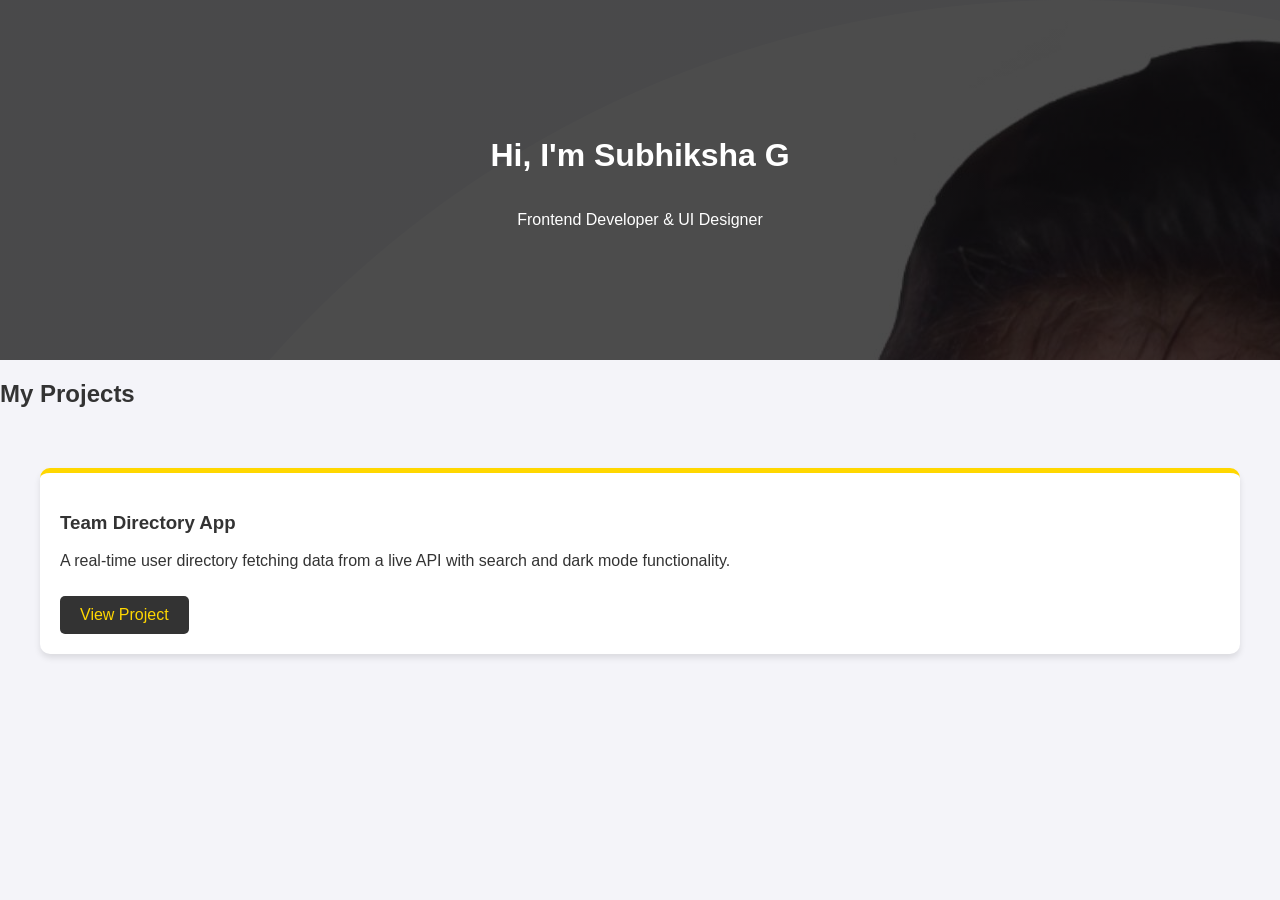
==== home.html @ 8ecd18ed "Created home.html & home-styles.css file." ====
<!DOCTYPE html>
<html lang="en">
<head>
    <meta charset="UTF-8">
    <meta name="viewport" content="width=device-width, initial-scale=1.0">
    <title>Subhiksha | Portfolio</title>
    <link rel="stylesheet" href="/home-styles.css">
</head>
<body>
    <header class="hero">
        <h1> Hi, I'm Subhiksha G</h1>
        <p>Frontend Developer & UI Designer</p>
    </header>
    <section class="project-section">
        <h2>My Projects</h2>
        <div class="project-grid">
            <div class="project-card">
                <h3>Team Directory App</h3>
                <p>A real-time user directory fetching data from a live API with search and dark mode functionality.</p>
                <a href="/index.html" class="view-btn">View Project</a>
            </div>
        </div>
    </section>
</body>
</html>
---- home-styles.css ----
body {
    font-family: 'Segoe UI', sans-serif;
    background-color: #f4f4f9;
    margin: 0;
    color: #333;
}

.hero {
    background: linear-gradient(rgba(0,0,0,0.7), rgba(0,0,0,0.7)), url(/Circle.jpg);
    height: 40vh;
    display: flex;
    flex-direction: column;
    justify-content: center;
    align-items: center;
    color: white;
    text-align: center;
}

.project-grid {
    display: grid;
    grid-template-columns: repeat(auto-fit, minmax(300px, 1fr));
    gap: 20px;
    padding: 40px;
}

.project-card {
    background: white;
    padding: 20px;
    border-radius: 10px;
    border-top: 5px solid gold;
    box-shadow: 0 4px 6px rgba(0,0,0,0.1);
}

.view-btn {
    display: inline-block;
    padding: 10px 20px;
    background: #333;
    color: gold;
    text-decoration: none;
    border-radius: 5px;
    margin-top: 10px;
}
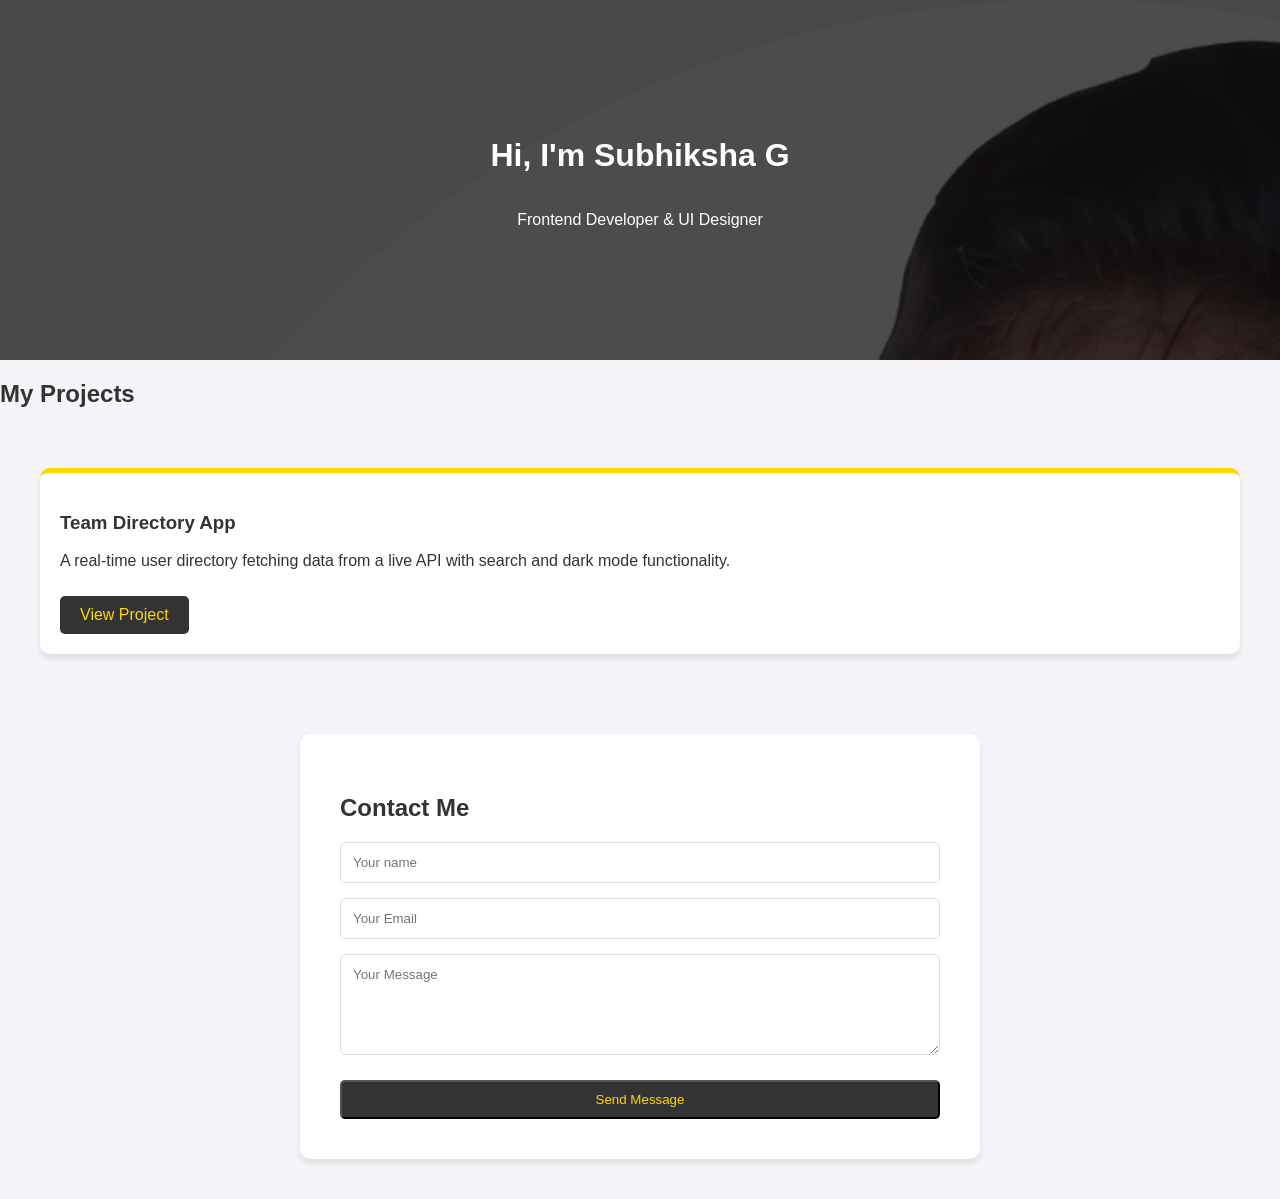
==== commit 0c56fee8: "Added contact form in home.html file, styles for it & created home-script.js file to handle contact " ====
--- a/home.html
+++ b/home.html
@@ -21,5 +21,18 @@
             </div>
         </div>
     </section>
+    <section id="contact">
+        <h2>Contact Me</h2>
+        <form id="contact-form" onsubmit="handleContact(event)">
+            <input type="text" id="name" placeholder="Your name" required>
+            <input type="email" id="email" placeholder="Your Email" required>
+            <textarea id="message" placeholder="Your Message" rows="5" required></textarea>
+            <button type="submit" class="view-btn">Send Message</button>
+        </form>
+        <div id="form-feedback" style="display: none; margin-top: 20px; color: green; font-weight: bold;">
+            Thanks for reaching out! I'll get back to you soon. 
+        </div>
+    </section>
 </body>
+<script src="/home-script.js"></script>
 </html>
--- a/home-styles.css
+++ b/home-styles.css
@@ -39,4 +39,26 @@
     text-decoration: none;
     border-radius: 5px;
     margin-top: 10px;
+}
+
+#contact {
+    padding: 40px;
+    background-color: #fff;
+    max-width: 600px;
+    margin: 40px auto;
+    border-radius: 10px;
+    box-shadow: 0 4px 6px rgba(0,0,0,0.1);
+}
+
+#contact-form {
+    display: flex;
+    flex-direction: column;
+    gap: 15px;
+}
+
+#contact-form input, #contact-form textarea {
+    border: 1px solid #ddd;
+    padding: 12px;
+    border-radius: 5px;
+    font-family: inherit;
 }
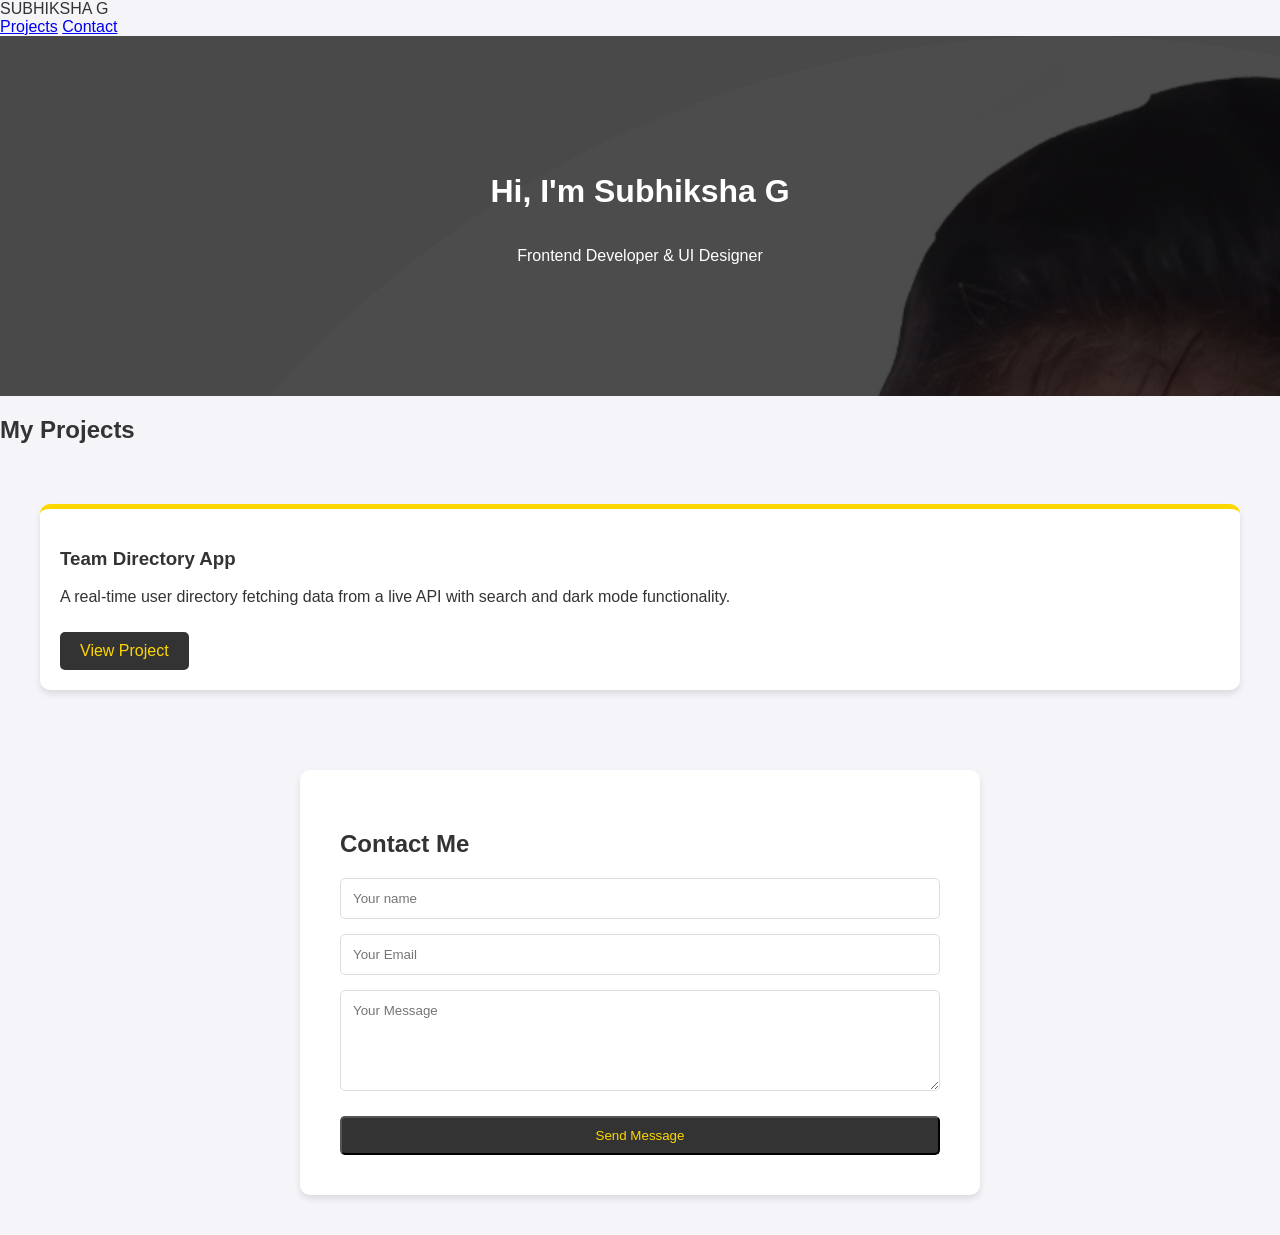
==== commit e00d8831: "Updated both nav tags in both home.html & index.html files." ====
--- a/home.html
+++ b/home.html
@@ -7,6 +7,13 @@
     <link rel="stylesheet" href="/home-styles.css">
 </head>
 <body>
+    <nav class="navBar">
+        <div class="logo">SUBHIKSHA G</div>
+        <div class="nav-links">
+            <a href="#projects">Projects</a>
+            <a href="#contact">Contact</a>
+        </div>
+    </nav>
     <header class="hero">
         <h1> Hi, I'm Subhiksha G</h1>
         <p>Frontend Developer & UI Designer</p>
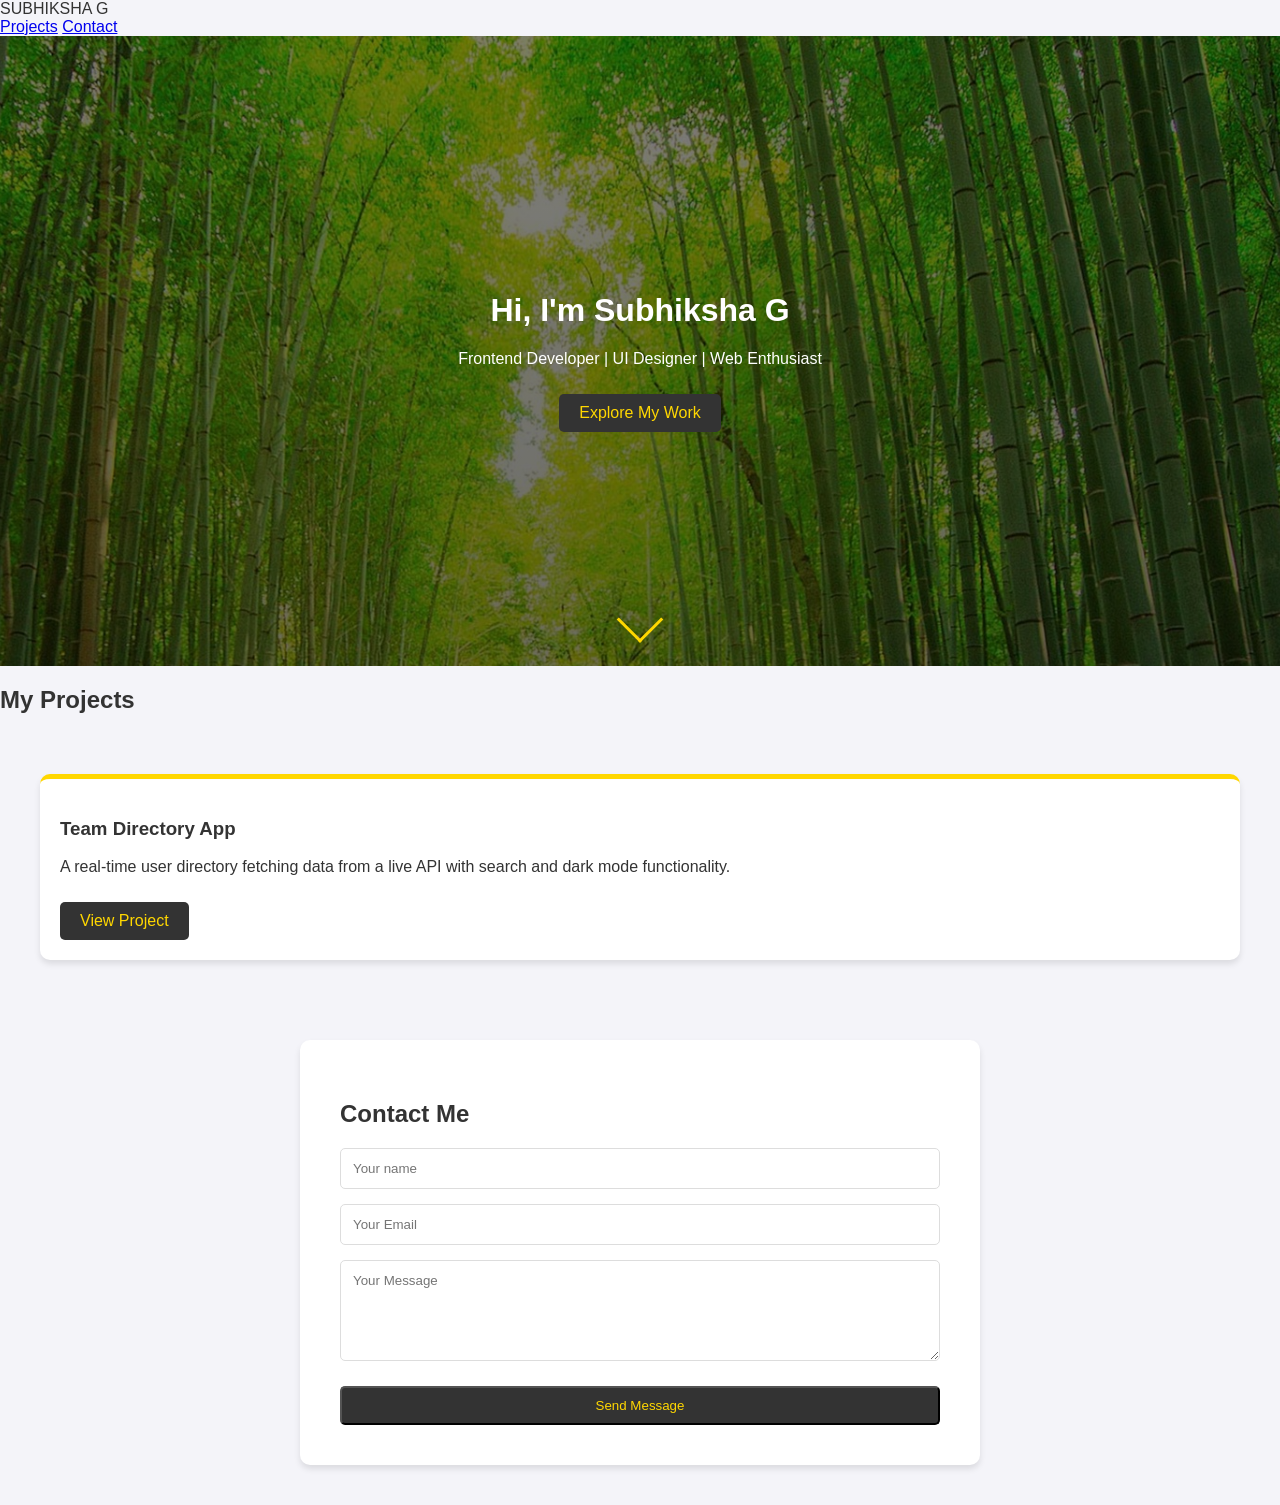
==== commit 4eb2ad47: "Added CSS animations, parallax backgrounds & user flow in hero section of the home.html file." ====
--- a/home.html
+++ b/home.html
@@ -1,45 +1,65 @@
-<!DOCTYPE html>
+<!doctype html>
 <html lang="en">
-<head>
-    <meta charset="UTF-8">
-    <meta name="viewport" content="width=device-width, initial-scale=1.0">
+  <head>
+    <meta charset="UTF-8" />
+    <meta name="viewport" content="width=device-width, initial-scale=1.0" />
     <title>Subhiksha | Portfolio</title>
-    <link rel="stylesheet" href="/home-styles.css">
-</head>
-<body>
+    <link rel="stylesheet" href="/home-styles.css" />
+    <link rel="icon" href="bg-home.jpg" type="image/x-icon" />
+  </head>
+  <body>
     <nav class="navBar">
-        <div class="logo">SUBHIKSHA G</div>
-        <div class="nav-links">
-            <a href="#projects">Projects</a>
-            <a href="#contact">Contact</a>
-        </div>
+      <div class="logo">SUBHIKSHA G</div>
+      <div class="nav-links">
+        <a href="#projects">Projects</a>
+        <a href="#contact">Contact</a>
+      </div>
     </nav>
     <header class="hero">
-        <h1> Hi, I'm Subhiksha G</h1>
-        <p>Frontend Developer & UI Designer</p>
+      <div class="hero-content">
+        <h1>Hi, I'm Subhiksha G</h1>
+        <p class="typing-text">
+          Frontend Developer | UI Designer | Web Enthusiast
+        </p>
+        <a href="#projects" class="view-btn">Explore My Work</a>
+      </div>
+      <div class="scroll-indicator">
+        <span></span>
+      </div>
     </header>
     <section class="project-section">
-        <h2>My Projects</h2>
-        <div class="project-grid">
-            <div class="project-card">
-                <h3>Team Directory App</h3>
-                <p>A real-time user directory fetching data from a live API with search and dark mode functionality.</p>
-                <a href="/index.html" class="view-btn">View Project</a>
-            </div>
+      <h2>My Projects</h2>
+      <div class="project-grid">
+        <div class="project-card">
+          <h3>Team Directory App</h3>
+          <p>
+            A real-time user directory fetching data from a live API with search
+            and dark mode functionality.
+          </p>
+          <a href="/index.html" class="view-btn">View Project</a>
         </div>
+      </div>
     </section>
     <section id="contact">
-        <h2>Contact Me</h2>
-        <form id="contact-form" onsubmit="handleContact(event)">
-            <input type="text" id="name" placeholder="Your name" required>
-            <input type="email" id="email" placeholder="Your Email" required>
-            <textarea id="message" placeholder="Your Message" rows="5" required></textarea>
-            <button type="submit" class="view-btn">Send Message</button>
-        </form>
-        <div id="form-feedback" style="display: none; margin-top: 20px; color: green; font-weight: bold;">
-            Thanks for reaching out! I'll get back to you soon. 
-        </div>
+      <h2>Contact Me</h2>
+      <form id="contact-form" onsubmit="handleContact(event)">
+        <input type="text" id="name" placeholder="Your name" required />
+        <input type="email" id="email" placeholder="Your Email" required />
+        <textarea
+          id="message"
+          placeholder="Your Message"
+          rows="5"
+          required
+        ></textarea>
+        <button type="submit" class="view-btn">Send Message</button>
+      </form>
+      <div
+        id="form-feedback"
+        style="display: none; margin-top: 20px; color: green; font-weight: bold"
+      >
+        Thanks for reaching out! I'll get back to you soon.
+      </div>
     </section>
-</body>
-<script src="/home-script.js"></script>
-</html>+  </body>
+  <script src="/home-script.js"></script>
+</html>
--- a/home-styles.css
+++ b/home-styles.css
@@ -6,14 +6,45 @@
 }
 
 .hero {
-    background: linear-gradient(rgba(0,0,0,0.7), rgba(0,0,0,0.7)), url(/Circle.jpg);
-    height: 40vh;
+    position: relative;
+    background: linear-gradient(rgba(0,0,0,0.5), rgba(0,0,0,0.6)), url(/bg-home.jpg);
+    background-size: cover;
+    background-position: center;
+    background-attachment: fixed;
+    height: 70vh;
     display: flex;
     flex-direction: column;
     justify-content: center;
     align-items: center;
     color: white;
     text-align: center;
+}
+
+.hero-content {
+animation: fadeInUp 1.5s ease-out;
+}
+
+@keyframes fadeInUp {
+    from { opacity: 0; transform: translateY(30px);}
+    to { opacity: 1; transform: translateY(0);}
+}
+
+.scroll-indicator span {
+    position: absolute;
+    bottom: 30px;
+    left: 50%;
+    width: 30px;
+    height: 30px;
+    border-left: 3px solid gold;
+    border-bottom: 3px solid gold;
+    transform: translateX(-50%) rotate(-45deg);
+    animation: bounce 2s infinite;
+}
+
+@keyframes bounce {
+    0%, 20%, 50%, 80%, 100% { transform: translateX(-50%) translateY(0) rotate(-45deg); }
+    40% { transform: translateX(-50%) translateY(-10px) rotate(-45deg); }
+    60% { transform: translateX(-50%) translateY(-5px) rotate(-45deg); }
 }
 
 .project-grid {
@@ -61,4 +92,15 @@
     padding: 12px;
     border-radius: 5px;
     font-family: inherit;
+}
+
+@media (max-width: 600px) {
+    .hero h1 {
+        font-size: 1.5rem;
+    }
+
+    .project-grid {
+        grid-template-columns: 1fr;
+        padding: 20px;
+    }
 }
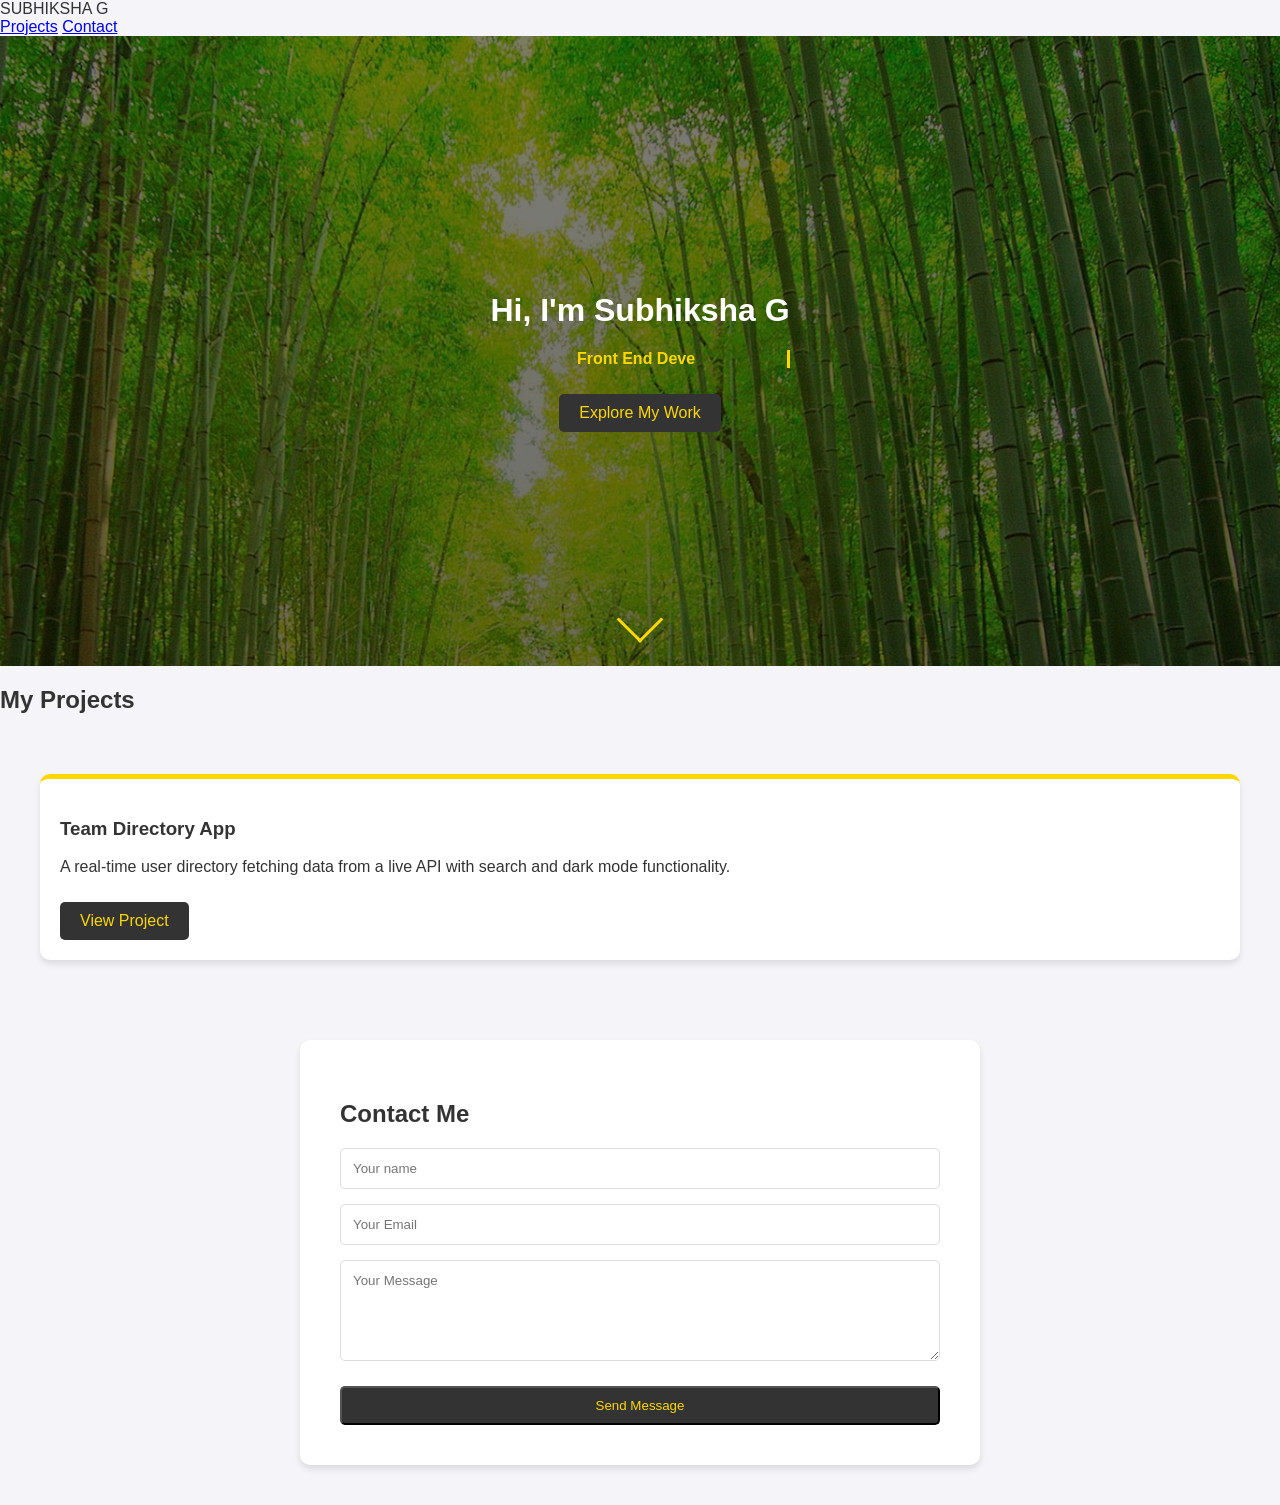
==== commit c0fe96db: "Updated js file for hero section by adding dynamic content as typing text." ====
--- a/home.html
+++ b/home.html
@@ -18,9 +18,7 @@
     <header class="hero">
       <div class="hero-content">
         <h1>Hi, I'm Subhiksha G</h1>
-        <p class="typing-text">
-          Frontend Developer | UI Designer | Web Enthusiast
-        </p>
+        <p class="typing-text" id="typewriter"></p>
         <a href="#projects" class="view-btn">Explore My Work</a>
       </div>
       <div class="scroll-indicator">
--- a/home-styles.css
+++ b/home-styles.css
@@ -45,6 +45,18 @@
     0%, 20%, 50%, 80%, 100% { transform: translateX(-50%) translateY(0) rotate(-45deg); }
     40% { transform: translateX(-50%) translateY(-10px) rotate(-45deg); }
     60% { transform: translateX(-50%) translateY(-5px) rotate(-45deg); }
+}
+
+#typewriter {
+    font-weight: bold;
+    color: gold;
+    border-right: 3px solid gold;
+    padding-right: 5px;
+    animation: blink 0.7s infinite;
+}
+
+@keyframes blink {
+    50% { border-color: transparent; }
 }
 
 .project-grid {
